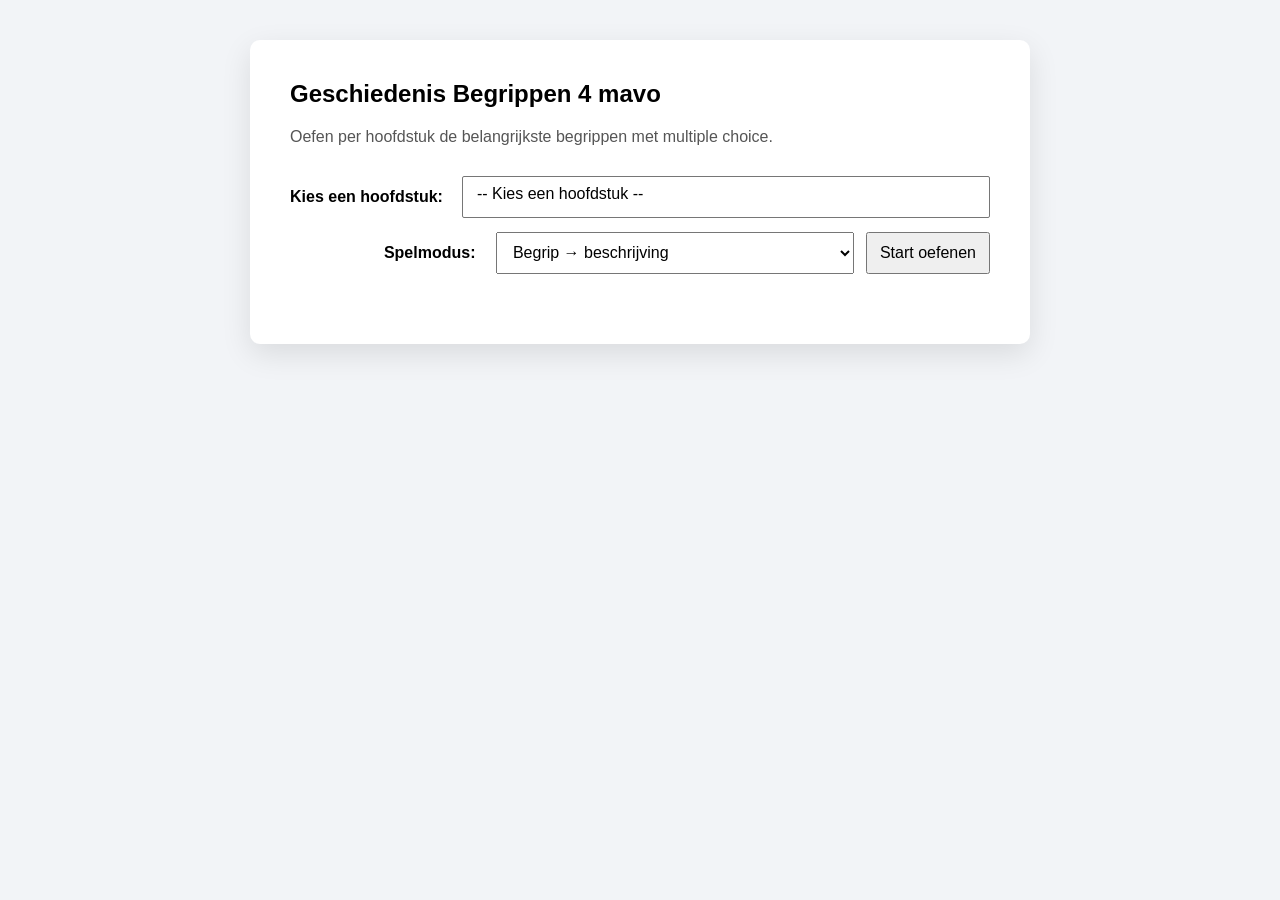
==== index.html @ 210e8024 "Update index.html" ====
<!DOCTYPE html>
<html lang="nl">
<head>
  <meta charset="UTF-8" />
  <meta name="viewport" content="width=device-width, initial-scale=1.0" />
  <title>Geschiedenis Begrippen</title>
  <link rel="stylesheet" href="style.css" />
</head>
<body>
  <main class="page">
    <section class="card">
      <h1>Geschiedenis Begrippen 4 mavo</h1>
      <p class="intro">
        Oefen per hoofdstuk de belangrijkste begrippen met multiple choice.
      </p>
      
<div class="controls">
  <div class="form-row">
    <label for="chapterSelect">Kies een hoofdstuk:</label>
   <select id="chapterSelect" multiple size="5"></select>
  </div>

  <div class="form-row form-row-bottom">
    <div class="mode-wrap">
      <label for="modeSelect">Spelmodus:</label>
      <select id="modeSelect">
        <option value="term-to-answer">Begrip → beschrijving</option>
        <option value="answer-to-term">Beschrijving → begrip</option>
      </select>
    </div>

    <button id="startButton">Start oefenen</button>
  </div>
</div>

<div id="quizArea" class="quiz-area hidden">

<div class="scoreboard">
 <div class="quiz-topbar">
  <div class="quiz-session-info">
    <div id="quizSessionTitle" class="quiz-session-title"></div>
    <div id="quizSessionMode" class="quiz-session-mode"></div>
  </div>

  <button id="stopButton" type="button">Stoppen</button>
</div>

  <div class="scoreline">
    Score: <span id="scoreCorrect">0</span> /
    <span id="scoreTotal">0</span>
  </div>

  <div class="questionline">
    Vraag <span id="questionNumber">0</span> /
    <span id="questionTotal">0</span>
  </div>

  <div class="progressbar">
    <div id="progressFill"></div>
  </div>

  <div class="stars">
    <span id="scoreStars">☆☆☆☆☆</span>
  </div>
</div>
        

        <div class="question-box">
          <div class="question-label">Begrip</div>
          <h2 id="termDisplay">Begrip komt hier</h2>
        </div>

        <div id="answers" class="answers"></div>

        <div id="feedback" class="feedback"></div>

        <div class="quiz-actions">
          <button id="nextButton" class="hidden">Volgende vraag</button>
        </div>

<div id="endScreen" class="end-screen hidden">
  <h3>Hoofdstuk afgerond</h3>
  <p>Eindscore: <span id="finalScoreText">0 / 0</span></p>
  <p id="wrongCountText"></p>
  <div id="finalStars" class="score-stars">☆☆☆☆☆</div>
  <button id="restartButton">Opnieuw oefenen</button>
  <button id="retryWrongButton" class="hidden">Oefen fouten opnieuw</button>
</div>

      </div>
    </section>
  </main>

  <script src="data.js"></script>
  <script src="app.js"></script>
</body>
</html>
---- style.css ----
body {
  font-family: Arial, Helvetica, sans-serif;
  background: #f2f4f7;
  margin: 0;
  padding: 40px;
}

.page {
  display: flex;
  justify-content: center;
}

.card {
  background: white;
  padding: 40px;
  border-radius: 10px;
  width: 700px;
  box-shadow: 0 10px 30px rgba(0, 0, 0, 0.1);
}

h1 {
  margin-top: 0;
}

.intro {
  color: #555;
  margin-bottom: 30px;
}

/* ===== CONTROLS ===== */

.controls {
  display: flex;
  flex-direction: column;
  gap: 14px;
  margin-bottom: 30px;
}

.form-row {
  display: flex;
  align-items: center;
  gap: 12px;
}

.form-row label {
  width: 160px;
  font-weight: 600;
  flex-shrink: 0;
}

.form-row select {
  flex: 1;
}

.form-row-bottom {
  justify-content: flex-end;
}

.mode-wrap {
  display: flex;
  align-items: center;
  gap: 12px;
  flex: 1;
  max-width: 470px;
}

.mode-wrap label {
  width: 100px;
  font-weight: 600;
  flex-shrink: 0;
}

select,
button {
  font-size: 16px;
  padding: 8px 12px;
}

#chapterSelect,
#modeSelect {
  height: 42px;
}

#startButton {
  height: 42px;
  white-space: nowrap;
}

/* ===== QUIZ ===== */

.question-box {
  background: #f7f7f7;
  padding: 20px;
  border-radius: 8px;
  margin-bottom: 20px;
}

.question-label {
  font-size: 12px;
  color: #888;
  text-transform: uppercase;
  margin-bottom: 5px;
}

.answers {
  display: flex;
  flex-direction: column;
  gap: 10px;
  margin-bottom: 20px;
}

.answer {
  background: #eef2ff;
  border: none;
  padding: 12px;
  text-align: left;
  border-radius: 6px;
  cursor: pointer;
  font-size: 16px;
}

.answer:hover {
  background: #dde5ff;
}

.correct {
  background: #2ecc71;
  color: white;
  border: 3px solid #27ae60;
  transform: scale(1.02);
  font-weight: 600;
}

.wrong {
  background: #e74c3c;
  color: white;
  border: 3px solid #c0392b;
}

.hidden {
  display: none;
}

.scoreboard {
  margin-bottom: 20px;
}

.progressbar {
  width: 100%;
  height: 14px;
  background: #ddd;
  border-radius: 10px;
  overflow: hidden;
  margin: 6px 0 10px 0;
}

#progressFill {
  height: 100%;
  width: 0%;
  background: #4caf50;
  transition: width 0.3s;
}

.stars {
  font-size: 24px;
  letter-spacing: 3px;
}

/* ===== FEEDBACK POPUP ===== */

.feedback {
  font-weight: bold;
  margin-bottom: 15px;

  position: fixed;
  top: 50%;
  left: 50%;
  transform: translate(-50%, -50%) scale(0.98);
  z-index: 1000;

  width: min(760px, calc(100vw - 48px));
  padding: 28px;
  border-radius: 16px;

  background: #ffffff;
  color: #111827;
  text-align: center;

  border: 1px solid #d9dde3;
  box-shadow: 0 16px 40px rgba(0, 0, 0, 0.10);

  opacity: 0;
  visibility: hidden;
  pointer-events: none;

  transition: transform 0.16s ease, opacity 0.16s ease;
}

.feedback.show {
  opacity: 1;
  visibility: visible;
  pointer-events: auto;
  transform: translate(-50%, -50%) scale(1);
}

.feedback.good {
  background: #ffffff;
  border-top: 4px solid #22c55e;
}

.feedback.bad {
  background: #ffffff;
  border-top: 4px solid #ef4444;
}

.feedback-title {
  font-size: 14px;
  font-weight: 700;
  margin-bottom: 12px;
  color: #dc2626;
  text-transform: uppercase;
  letter-spacing: 0.08em;
}

.feedback-term {
  font-size: 28px;
  font-weight: 800;
  line-height: 1.15;
  margin-bottom: 18px;
  color: #111827;
}

.feedback-answer-box {
  background: #f8fafc;
  color: #111827;
  border: 1px solid #d9dde3;
  border-left: 4px solid #22c55e;
  border-radius: 12px;
  padding: 18px 20px;
  margin: 0 0 20px 0;
  font-size: 16px;
  font-weight: 600;
  line-height: 1.45;
  text-align: left;
}

.feedback-continue-button {
  appearance: none;
  border: 1px solid #d1d5db;
  border-radius: 10px;
  padding: 10px 20px;
  font-size: 16px;
  font-weight: 700;
  background: #f3f4f6;
  color: #111827;
  cursor: pointer;
}

.feedback-continue-button:hover {
  background: #e5e7eb;
}

/* ===== BACKDROP ===== */

.modal-backdrop {
  position: fixed;
  inset: 0;
  backdrop-filter: blur(14px);
  background: rgba(0, 0, 0, 0.25);
  z-index: 999;
}

/* ===== OPTIONAL LEGACY BLUR ===== */

body.blur-background main {
  filter: blur(12px) brightness(0.8);
  transform: scale(0.995);
  transition: filter 0.18s ease, transform 0.18s ease;
}

/* ===== MOBILE ===== */

@media (max-width: 900px) {
  body {
    padding: 20px;
  }

  .card {
    width: 100%;
    padding: 24px;
  }

  .form-row,
  .form-row-bottom,
  .mode-wrap {
    flex-direction: column;
    align-items: stretch;
  }

  .form-row label,
  .mode-wrap label {
    width: auto;
  }

  .mode-wrap {
    max-width: none;
  }

  #startButton {
    width: 100%;
  }

  .feedback {
    width: min(92vw, 760px);
    padding: 22px;
  }
}
.quiz-topbar {
  display: flex;
  justify-content: flex-start;
  margin-bottom: 12px;
}

#stopButton {
  height: 42px;
  white-space: nowrap;
}

body.quiz-active .intro,
body.quiz-active .controls {
  display: none;
}


////////////////////
body.quiz-active h1,
body.quiz-active .intro,
body.quiz-active .controls {
  display: none;
}

.quiz-topbar {
  display: flex;
  justify-content: space-between;
  align-items: center;
  gap: 16px;
  margin-bottom: 18px;
}

.quiz-session-info {
  display: flex;
  flex-direction: column;
  gap: 4px;
}

.quiz-session-title {
  font-size: 20px;
  font-weight: 700;
  color: #111827;
}

.quiz-session-mode {
  font-size: 14px;
  color: #6b7280;
}
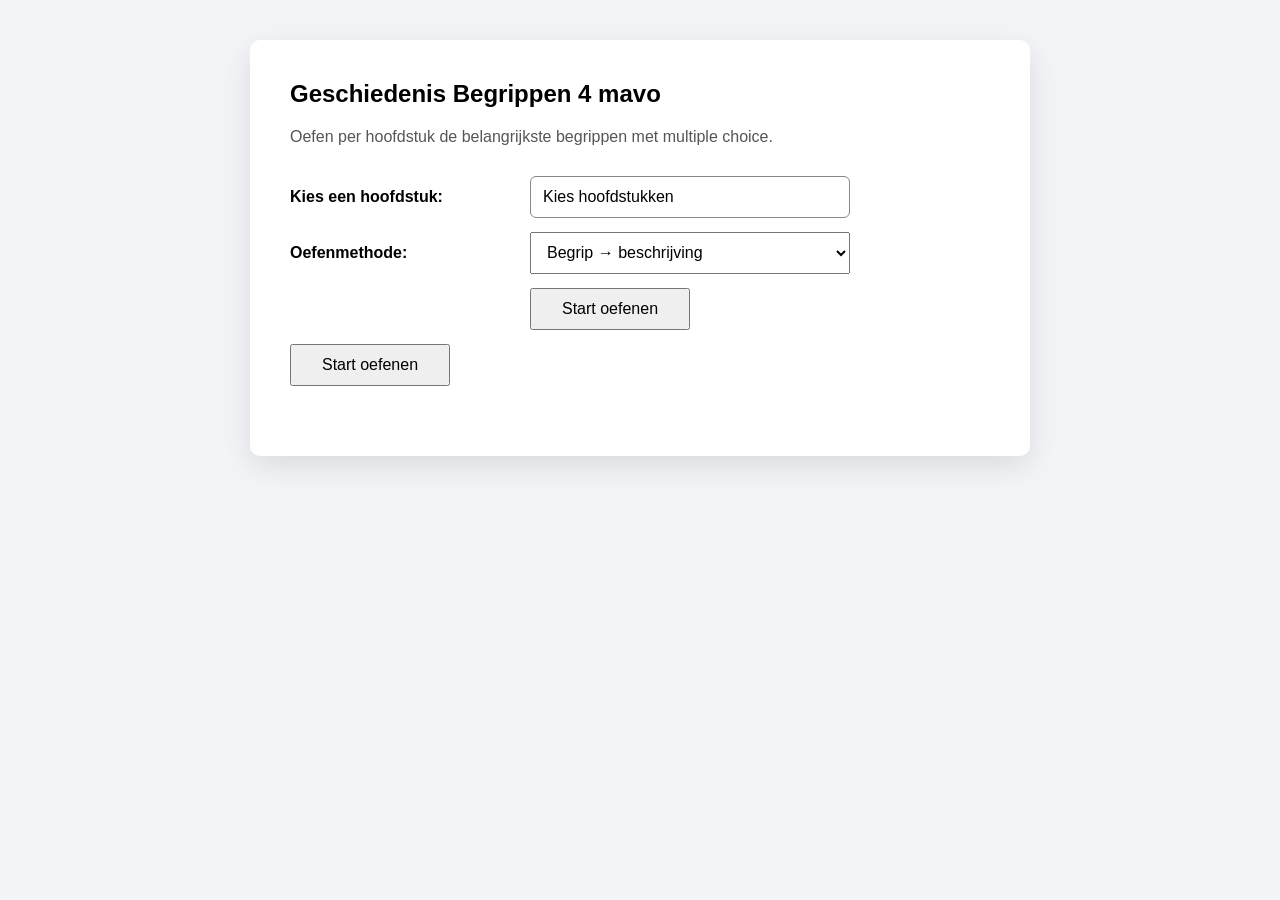
==== commit 037c2bd3: "Update index.html" ====
--- a/index.html
+++ b/index.html
@@ -16,18 +16,33 @@
       
 <div class="controls">
   <div class="form-row">
-    <label for="chapterSelect">Kies een hoofdstuk:</label>
-   <select id="chapterSelect" multiple size="5"></select>
+  <label for="chapterSelect">Kies een hoofdstuk:</label>
+
+  <div class="chapter-dropdown">
+    <button id="chapterDropdownButton" type="button" class="chapter-dropdown-button">
+      Kies hoofdstukken
+    </button>
+
+    <div id="chapterDropdownPanel" class="chapter-dropdown-panel hidden">
+      <div id="chapterCheckboxList" class="chapter-checkbox-list"></div>
+    </div>
+
+    <select id="chapterSelect" multiple size="5" class="hidden"></select>
   </div>
+</div>
 
-  <div class="form-row form-row-bottom">
-    <div class="mode-wrap">
-      <label for="modeSelect">Spelmodus:</label>
-      <select id="modeSelect">
-        <option value="term-to-answer">Begrip → beschrijving</option>
-        <option value="answer-to-term">Beschrijving → begrip</option>
-      </select>
-    </div>
+<div class="form-row form-row-bottom">
+  <label for="modeSelect">Oefenmethode:</label>
+  <select id="modeSelect">
+    <option value="term-to-answer">Begrip → beschrijving</option>
+    <option value="answer-to-term">Beschrijving → begrip</option>
+  </select>
+</div>
+
+<div class="form-row form-row-button">
+  <div></div>
+  <button id="startButton">Start oefenen</button>
+</div>
 
     <button id="startButton">Start oefenen</button>
   </div>
--- a/style.css
+++ b/style.css
@@ -37,37 +37,26 @@
 }
 
 .form-row {
-  display: flex;
+  display: grid;
+  grid-template-columns: 220px 320px;
   align-items: center;
-  gap: 12px;
+  gap: 20px;
 }
 
 .form-row label {
-  width: 160px;
   font-weight: 600;
-  flex-shrink: 0;
-}
-
-.form-row select {
-  flex: 1;
+  text-align: left;
 }
 
 .form-row-bottom {
-  justify-content: flex-end;
+  display: grid;
+  grid-template-columns: 220px 320px 160px;
+  align-items: center;
+  gap: 20px;
 }
 
 .mode-wrap {
-  display: flex;
-  align-items: center;
-  gap: 12px;
-  flex: 1;
-  max-width: 470px;
-}
-
-.mode-wrap label {
-  width: 100px;
-  font-weight: 600;
-  flex-shrink: 0;
+  display: contents;
 }
 
 select,
@@ -76,14 +65,16 @@
   padding: 8px 12px;
 }
 
-#chapterSelect,
 #modeSelect {
+  width: 320px;
   height: 42px;
 }
 
 #startButton {
+  width: 160px;
   height: 42px;
   white-space: nowrap;
+  justify-self: start;
 }
 
 /* ===== QUIZ ===== */
@@ -332,7 +323,7 @@
 }
 
 
-////////////////////
+
 body.quiz-active h1,
 body.quiz-active .intro,
 body.quiz-active .controls {
@@ -364,4 +355,64 @@
   color: #6b7280;
 }
 
-
+.chapter-dropdown {
+  position: relative;
+  width: 320px;
+}
+
+.chapter-dropdown-button {
+  width: 100%;
+  height: 42px;
+  text-align: left;
+  padding: 8px 12px;
+  font-size: 16px;
+  border: 1px solid #888;
+  border-radius: 6px;
+  background: #fff;
+  cursor: pointer;
+}
+
+.chapter-dropdown-panel {
+  position: absolute;
+  top: calc(100% + 6px);
+  left: 0;
+  width: 100%;
+  max-height: 220px;
+  overflow-y: auto;
+  background: #fff;
+  border: 1px solid #cfd6e0;
+  border-radius: 8px;
+  box-shadow: 0 8px 24px rgba(0, 0, 0, 0.12);
+  padding: 8px;
+  z-index: 200;
+}
+
+.chapter-checkbox-list {
+  display: flex;
+  flex-direction: column;
+  gap: 6px;
+}
+
+.chapter-checkbox-item {
+  display: flex;
+  align-items: center;
+  gap: 10px;
+  padding: 8px 10px;
+  border-radius: 6px;
+  cursor: pointer;
+}
+
+.chapter-checkbox-item:hover {
+  background: #f3f4f6;
+}
+.chapter-dropdown {
+  width:320px;
+}
+
+#modeSelect{
+  width:320px;
+}
+
+.chapter-checkbox-item input {
+  margin: 0;
+}
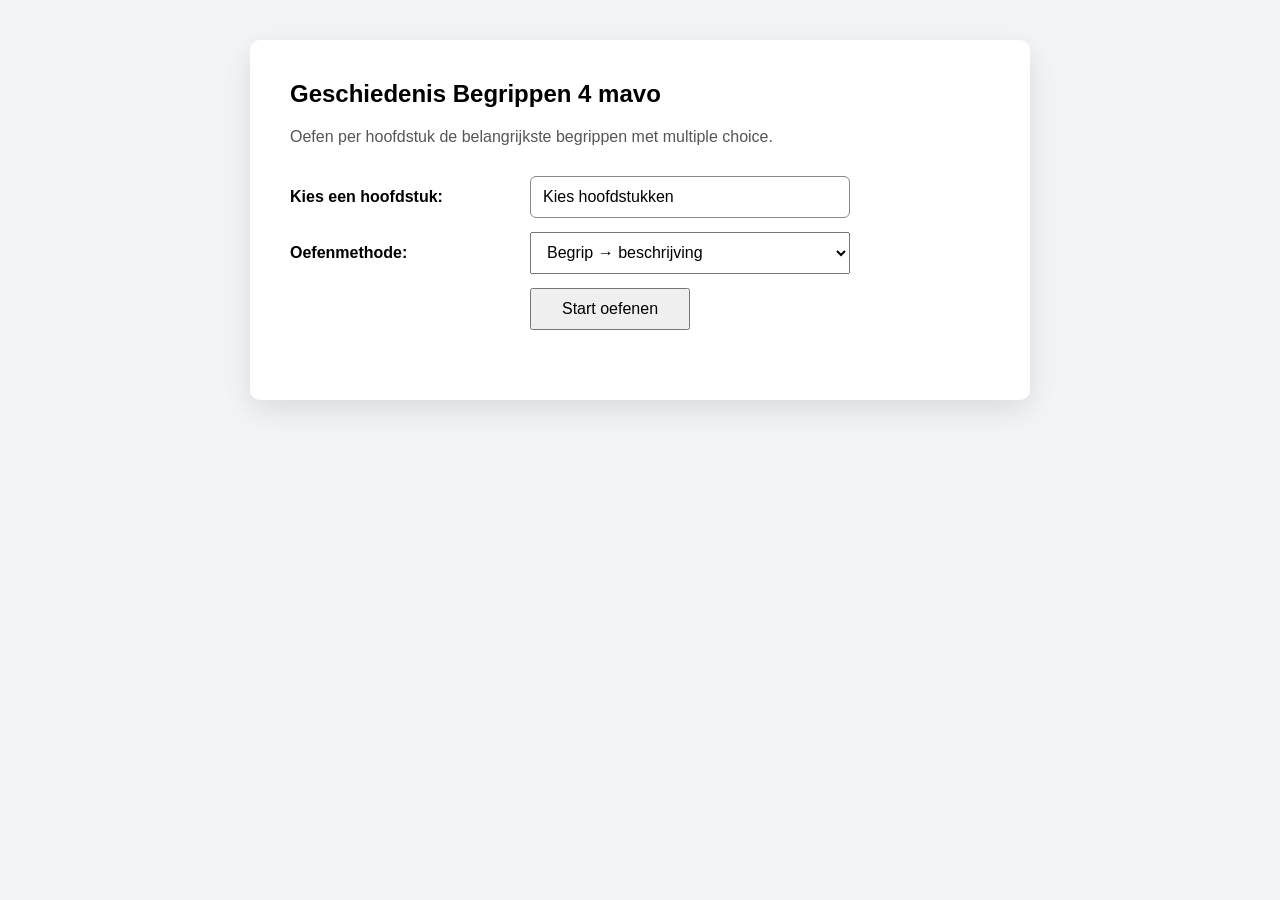
==== commit 3e364a8b: "Update index.html" ====
--- a/index.html
+++ b/index.html
@@ -44,9 +44,9 @@
   <button id="startButton">Start oefenen</button>
 </div>
 
-    <button id="startButton">Start oefenen</button>
-  </div>
-</div>
+ 
+
+<div id="quizArea" class="quiz-area hidden">
 
 <div id="quizArea" class="quiz-area hidden">
 
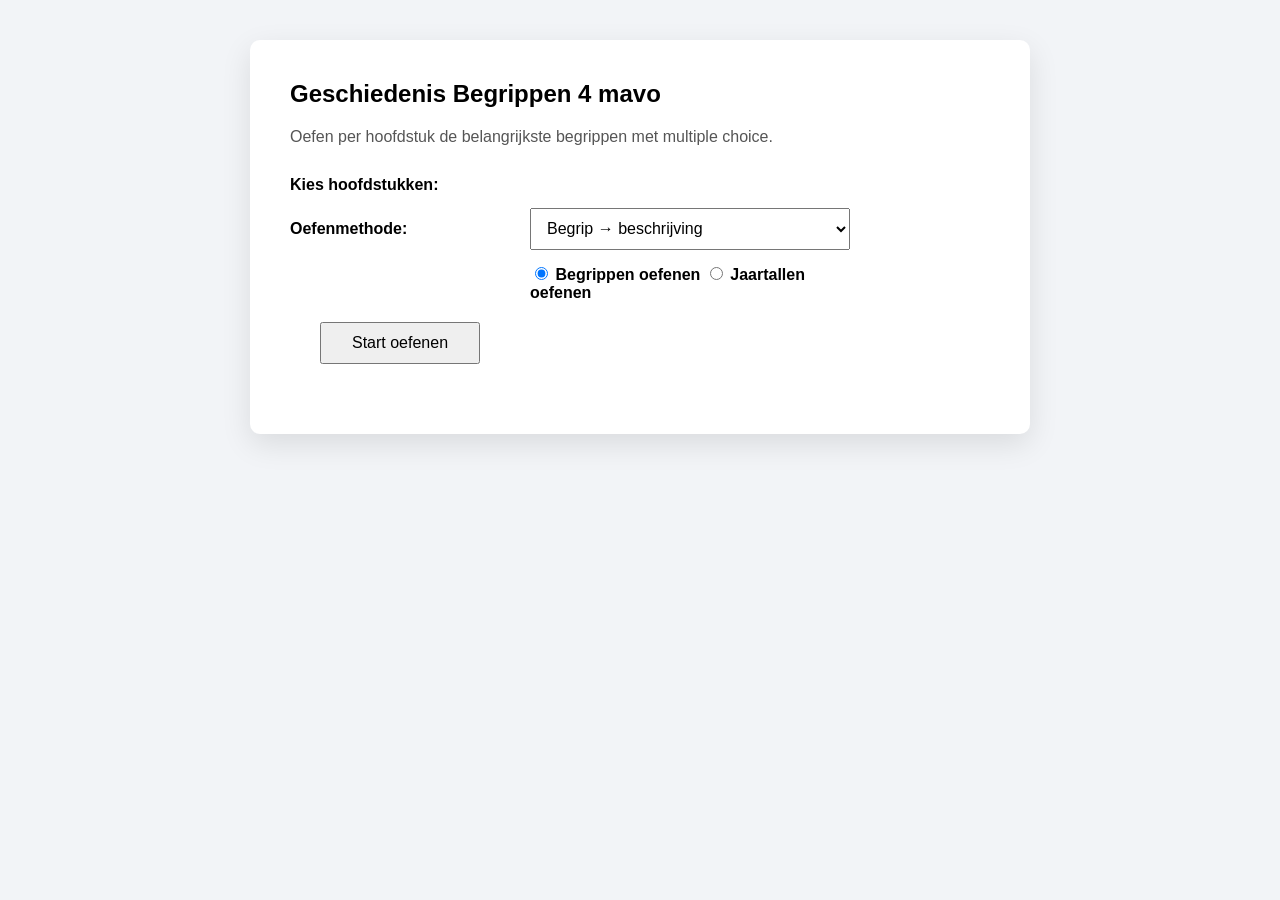
==== commit a1f47985: "Update index.html" ====
--- a/index.html
+++ b/index.html
@@ -15,18 +15,11 @@
       </p>
       
 <div class="controls">
-  <div class="form-row">
-  <label for="chapterSelect">Kies een hoofdstuk:</label>
+<div class="form-row chapter-row">
+  <label for="chapterSelect">Kies hoofdstukken:</label>
 
-  <div class="chapter-dropdown">
-    <button id="chapterDropdownButton" type="button" class="chapter-dropdown-button">
-      Kies hoofdstukken
-    </button>
-
-    <div id="chapterDropdownPanel" class="chapter-dropdown-panel hidden">
-      <div id="chapterCheckboxList" class="chapter-checkbox-list"></div>
-    </div>
-
+  <div class="chapter-tiles-wrap">
+    <div id="chapterTileGrid" class="chapter-tile-grid"></div>
     <select id="chapterSelect" multiple size="5" class="hidden"></select>
   </div>
 </div>
@@ -41,12 +34,21 @@
 
 <div class="form-row form-row-button">
   <div></div>
-  <button id="startButton">Start oefenen</button>
+<div id="practiceType">
+  <label>
+    <input type="radio" name="practice" value="terms" checked>
+    Begrippen oefenen
+  </label>
+
+  <label>
+    <input type="radio" name="practice" value="years">
+    Jaartallen oefenen
+  </label>
 </div>
 
- 
-
-<div id="quizArea" class="quiz-area hidden">
+<button id="startButton">Start oefenen</button>
+</div>
+</div>
 
 <div id="quizArea" class="quiz-area hidden">
 
--- a/style.css
+++ b/style.css
@@ -50,11 +50,20 @@
 
 .form-row-bottom {
   display: grid;
-  grid-template-columns: 220px 320px 160px;
+  grid-template-columns: 220px 320px;
   align-items: center;
   gap: 20px;
 }
-
+.form-row-button {
+  display: grid;
+  grid-template-columns: 220px 320px;
+  align-items: center;
+  gap: 20px;
+}
+
+.form-row-button #startButton {
+  justify-self: center;
+}
 .mode-wrap {
   display: contents;
 }
@@ -355,51 +364,40 @@
   color: #6b7280;
 }
 
-.chapter-dropdown {
-  position: relative;
+.chapter-row {
+  align-items: start;
+}
+
+.chapter-tiles-wrap {
   width: 320px;
 }
 
-.chapter-dropdown-button {
-  width: 100%;
-  height: 42px;
+.chapter-tile-grid {
+  display: grid;
+  grid-template-columns: 1fr 1fr;
+  gap: 10px;
+}
+
+.chapter-tile {
+  min-height: 64px;
+  padding: 12px 14px;
+  border: 1px solid #cfd6e0;
+  border-radius: 10px;
+  background: #ffffff;
   text-align: left;
-  padding: 8px 12px;
-  font-size: 16px;
-  border: 1px solid #888;
-  border-radius: 6px;
-  background: #fff;
+  font-size: 14px;
+  line-height: 1.25;
   cursor: pointer;
 }
 
-.chapter-dropdown-panel {
-  position: absolute;
-  top: calc(100% + 6px);
-  left: 0;
-  width: 100%;
-  max-height: 220px;
-  overflow-y: auto;
-  background: #fff;
-  border: 1px solid #cfd6e0;
-  border-radius: 8px;
-  box-shadow: 0 8px 24px rgba(0, 0, 0, 0.12);
-  padding: 8px;
-  z-index: 200;
-}
-
-.chapter-checkbox-list {
-  display: flex;
-  flex-direction: column;
-  gap: 6px;
-}
-
-.chapter-checkbox-item {
-  display: flex;
-  align-items: center;
-  gap: 10px;
-  padding: 8px 10px;
-  border-radius: 6px;
-  cursor: pointer;
+.chapter-tile:hover {
+  background: #f8fafc;
+}
+
+.chapter-tile.selected {
+  border-color: #4f46e5;
+  background: #eef2ff;
+  box-shadow: inset 0 0 0 1px #4f46e5;
 }
 
 .chapter-checkbox-item:hover {
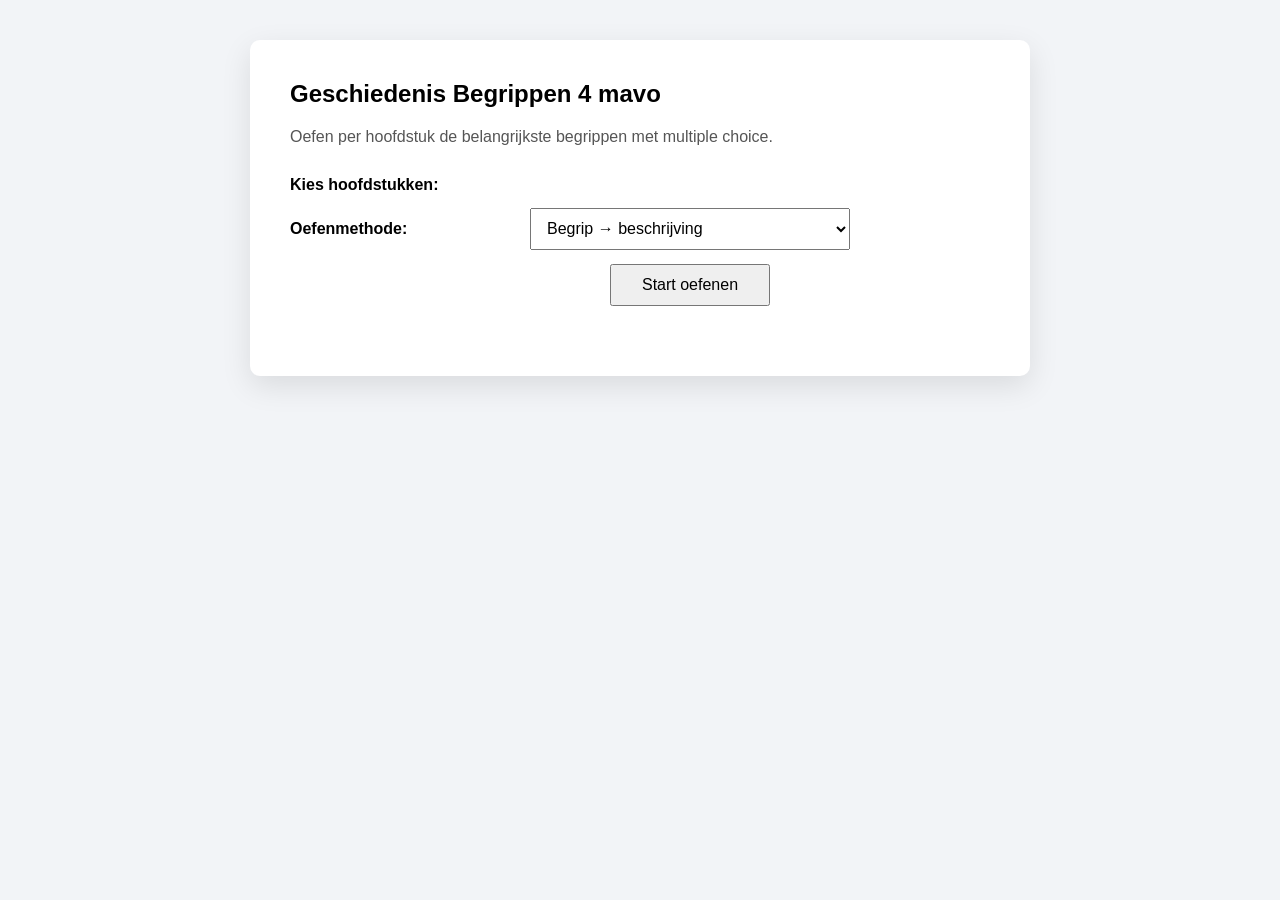
==== commit a4fc1ff1: "Update index.html" ====
--- a/index.html
+++ b/index.html
@@ -1,3 +1,4 @@
+
 <!DOCTYPE html>
 <html lang="nl">
 <head>
@@ -6,109 +7,189 @@
   <title>Geschiedenis Begrippen</title>
   <link rel="stylesheet" href="style.css" />
 </head>
+
 <body>
-  <main class="page">
-    <section class="card">
-      <h1>Geschiedenis Begrippen 4 mavo</h1>
-      <p class="intro">
-        Oefen per hoofdstuk de belangrijkste begrippen met multiple choice.
-      </p>
-      
+<main class="page">
+
+<section class="card">
+
+<h1>Geschiedenis Begrippen 4 mavo</h1>
+
+<p class="intro">
+Oefen per hoofdstuk de belangrijkste begrippen met multiple choice.
+</p>
+
+
 <div class="controls">
+
+<!-- hoofdstukken -->
 <div class="form-row chapter-row">
-  <label for="chapterSelect">Kies hoofdstukken:</label>
 
-  <div class="chapter-tiles-wrap">
-    <div id="chapterTileGrid" class="chapter-tile-grid"></div>
-    <select id="chapterSelect" multiple size="5" class="hidden"></select>
-  </div>
+<label for="chapterSelect">Kies hoofdstukken:</label>
+
+<div class="chapter-tiles-wrap">
+
+<div id="chapterTileGrid" class="chapter-tile-grid"></div>
+
+<select id="chapterSelect" multiple size="5" class="hidden"></select>
+
 </div>
 
-<div class="form-row form-row-bottom">
-  <label for="modeSelect">Oefenmethode:</label>
-  <select id="modeSelect">
-    <option value="term-to-answer">Begrip → beschrijving</option>
-    <option value="answer-to-term">Beschrijving → begrip</option>
-  </select>
 </div>
 
-<div class="form-row form-row-button">
-  <div></div>
-<div id="practiceType">
-  <label>
-    <input type="radio" name="practice" value="terms" checked>
-    Begrippen oefenen
-  </label>
 
-  <label>
-    <input type="radio" name="practice" value="years">
-    Jaartallen oefenen
-  </label>
+<!-- oefenmethode -->
+<div class="form-row form-row-bottom">
+
+<label for="modeSelect">Oefenmethode:</label>
+
+<select id="modeSelect">
+
+<option value="term-to-answer">
+Begrip → beschrijving
+</option>
+
+<option value="answer-to-term">
+Beschrijving → begrip
+</option>
+
+<option value="years">
+Jaartallen → gebeurtenis
+</option>
+
+</select>
+
 </div>
 
-<button id="startButton">Start oefenen</button>
+
+<!-- start -->
+<div class="form-row form-row-button">
+
+<div></div>
+
+<button id="startButton">
+Start oefenen
+</button>
+
 </div>
+
 </div>
+
+
 
 <div id="quizArea" class="quiz-area hidden">
 
+
 <div class="scoreboard">
- <div class="quiz-topbar">
-  <div class="quiz-session-info">
-    <div id="quizSessionTitle" class="quiz-session-title"></div>
-    <div id="quizSessionMode" class="quiz-session-mode"></div>
-  </div>
 
-  <button id="stopButton" type="button">Stoppen</button>
+<div class="quiz-topbar">
+
+<div class="quiz-session-info">
+
+<div id="quizSessionTitle" class="quiz-session-title"></div>
+
+<div id="quizSessionMode" class="quiz-session-mode"></div>
+
 </div>
 
-  <div class="scoreline">
-    Score: <span id="scoreCorrect">0</span> /
-    <span id="scoreTotal">0</span>
-  </div>
+<button id="stopButton" type="button">
+Stoppen
+</button>
 
-  <div class="questionline">
-    Vraag <span id="questionNumber">0</span> /
-    <span id="questionTotal">0</span>
-  </div>
+</div>
 
-  <div class="progressbar">
-    <div id="progressFill"></div>
-  </div>
 
-  <div class="stars">
-    <span id="scoreStars">☆☆☆☆☆</span>
-  </div>
+<div class="scoreline">
+Score:
+<span id="scoreCorrect">0</span> /
+<span id="scoreTotal">0</span>
 </div>
-        
 
-        <div class="question-box">
-          <div class="question-label">Begrip</div>
-          <h2 id="termDisplay">Begrip komt hier</h2>
-        </div>
 
-        <div id="answers" class="answers"></div>
+<div class="questionline">
+Vraag
+<span id="questionNumber">0</span> /
+<span id="questionTotal">0</span>
+</div>
 
-        <div id="feedback" class="feedback"></div>
 
-        <div class="quiz-actions">
-          <button id="nextButton" class="hidden">Volgende vraag</button>
-        </div>
+<div class="progressbar">
+<div id="progressFill"></div>
+</div>
+
+
+<div class="stars">
+<span id="scoreStars">☆☆☆☆☆</span>
+</div>
+
+</div>
+
+
+
+<div class="question-box">
+
+<div class="question-label">
+Begrip
+</div>
+
+<h2 id="termDisplay">
+Begrip komt hier
+</h2>
+
+</div>
+
+
+<div id="answers" class="answers"></div>
+
+
+<div id="feedback" class="feedback"></div>
+
+
+<div class="quiz-actions">
+
+<button id="nextButton" class="hidden">
+Volgende vraag
+</button>
+
+</div>
+
+
 
 <div id="endScreen" class="end-screen hidden">
-  <h3>Hoofdstuk afgerond</h3>
-  <p>Eindscore: <span id="finalScoreText">0 / 0</span></p>
-  <p id="wrongCountText"></p>
-  <div id="finalStars" class="score-stars">☆☆☆☆☆</div>
-  <button id="restartButton">Opnieuw oefenen</button>
-  <button id="retryWrongButton" class="hidden">Oefen fouten opnieuw</button>
+
+<h3>Hoofdstuk afgerond</h3>
+
+<p>
+Eindscore:
+<span id="finalScoreText">0 / 0</span>
+</p>
+
+<p id="wrongCountText"></p>
+
+<div id="finalStars" class="score-stars">
+☆☆☆☆☆
 </div>
 
-      </div>
-    </section>
-  </main>
+<button id="restartButton">
+Opnieuw oefenen
+</button>
 
-  <script src="data.js"></script>
-  <script src="app.js"></script>
+<button id="retryWrongButton" class="hidden">
+Oefen fouten opnieuw
+</button>
+
+</div>
+
+
+</div>
+
+</section>
+
+</main>
+
+
+<script src="data.js"></script>
+<script src="app.js"></script>
+
 </body>
 </html>
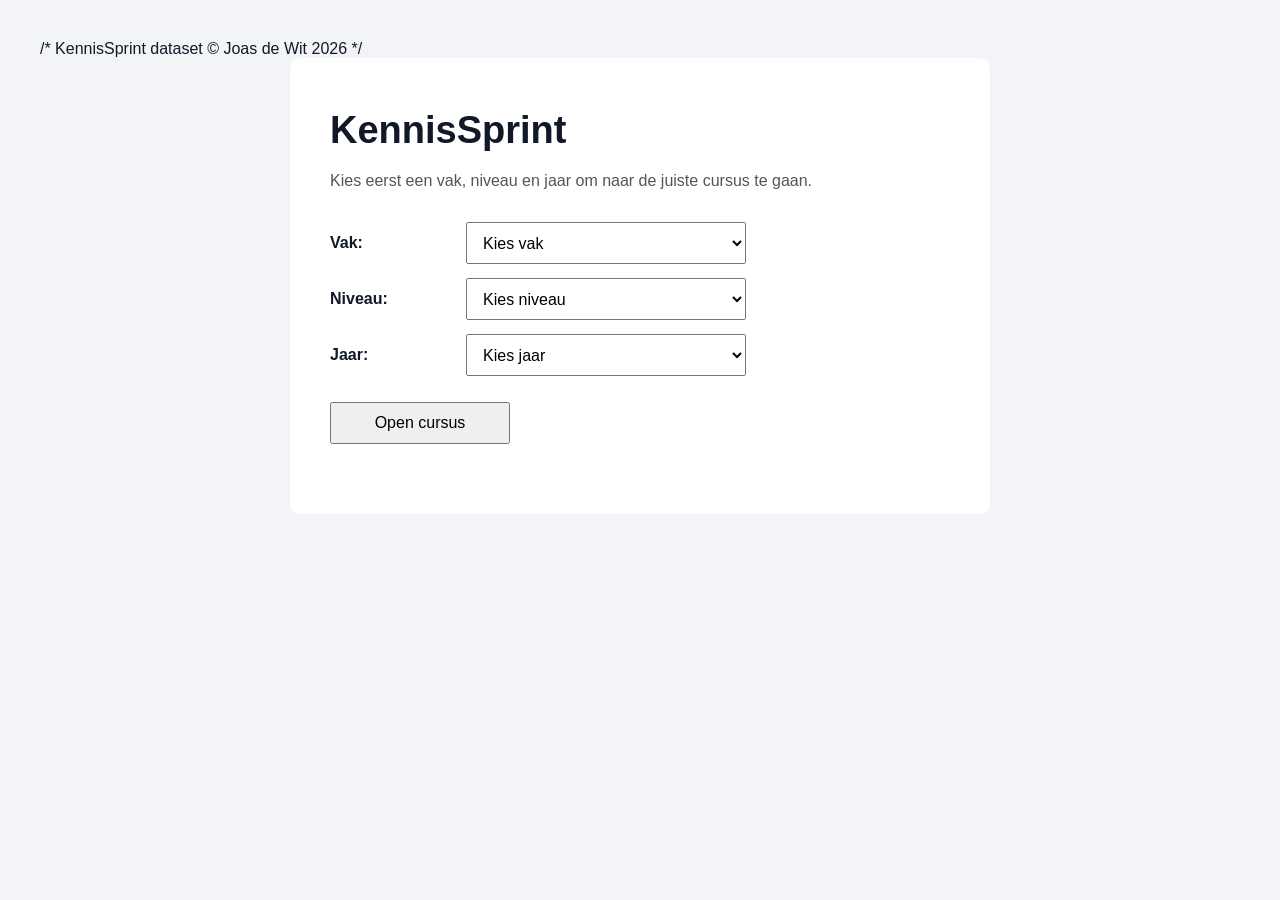
==== commit 08f0fd41: "Add files via upload" ====
--- a/index.html
+++ b/index.html
@@ -1,195 +1,185 @@
-
+/*
+KennisSprint dataset
+© Joas de Wit
+2026
+*/
 <!DOCTYPE html>
 <html lang="nl">
 <head>
   <meta charset="UTF-8" />
   <meta name="viewport" content="width=device-width, initial-scale=1.0" />
-  <title>Geschiedenis Begrippen</title>
+  <title>KennisSprint</title>
   <link rel="stylesheet" href="style.css" />
 </head>
+<body>
+  <main class="page">
+    <section class="card">
+      <h1 id="pageHeading">KennisSprint</h1>
+      <p id="pageIntro" class="intro">
+        Kies eerst een vak, niveau en jaar om naar de juiste cursus te gaan.
+      </p>
 
-<body>
-<main class="page">
+      <div class="course-picker">
+        <div class="picker-row">
+          <label for="subjectSelect"><strong>Vak:</strong></label>
+          <select id="subjectSelect">
+            <option value="">Kies vak</option>
+          </select>
+        </div>
 
-<section class="card">
+        <div class="picker-row">
+          <label for="levelSelect"><strong>Niveau:</strong></label>
+          <select id="levelSelect">
+            <option value="">Kies niveau</option>
+          </select>
+        </div>
 
-<h1>Geschiedenis Begrippen 4 mavo</h1>
+        <div class="picker-row">
+          <label for="gradeSelect"><strong>Jaar:</strong></label>
+          <select id="gradeSelect">
+            <option value="">Kies jaar</option>
+          </select>
+        </div>
+      </div>
 
-<p class="intro">
-Oefen per hoofdstuk de belangrijkste begrippen met multiple choice.
-</p>
+      <div class="landing-actions">
+        <button id="openCourseButton" type="button">Open cursus</button>
+      </div>
 
+      <p id="selectionMessage" class="intro"></p>
+    </section>
+  </main>
 
-<div class="controls">
+<script type="module">
+import { courseCatalog } from "./data.js";
+    const subjectSelect = document.getElementById("subjectSelect");
+    const levelSelect = document.getElementById("levelSelect");
+    const gradeSelect = document.getElementById("gradeSelect");
+    const openCourseButton = document.getElementById("openCourseButton");
+    const selectionMessage = document.getElementById("selectionMessage");
 
-<!-- hoofdstukken -->
-<div class="form-row chapter-row">
+    function getUniqueValues(key, courses) {
+      return [...new Set(courses.map(course => course[key]))];
+    }
 
-<label for="chapterSelect">Kies hoofdstukken:</label>
+    function populateSelect(selectElement, values, placeholder, selectedValue = "") {
+      selectElement.innerHTML = "";
 
-<div class="chapter-tiles-wrap">
+      const placeholderOption = document.createElement("option");
+      placeholderOption.value = "";
+      placeholderOption.textContent = placeholder;
+      selectElement.appendChild(placeholderOption);
 
-<div id="chapterTileGrid" class="chapter-tile-grid"></div>
+      values.forEach((value) => {
+        const option = document.createElement("option");
+        option.value = value;
+        option.textContent = value;
 
-<select id="chapterSelect" multiple size="5" class="hidden"></select>
+        if (value === selectedValue) {
+          option.selected = true;
+        }
 
-</div>
+        selectElement.appendChild(option);
+      });
+    }
 
-</div>
+    function getCoursesBySubject(subject) {
+      return courseCatalog.filter(course => course.subject === subject);
+    }
 
+    function getCoursesBySubjectAndLevel(subject, level) {
+      return courseCatalog.filter(
+        course => course.subject === subject && course.level === level
+      );
+    }
 
-<!-- oefenmethode -->
-<div class="form-row form-row-bottom">
+    function findCourse(subject, level, grade) {
+      return courseCatalog.find(
+        course =>
+          course.subject === subject &&
+          course.level === level &&
+          course.grade === grade
+      );
+    }
 
-<label for="modeSelect">Oefenmethode:</label>
+    function refreshLevelSelect() {
+      const selectedSubject = subjectSelect.value;
 
-<select id="modeSelect">
+      if (!selectedSubject) {
+        populateSelect(levelSelect, [], "Kies niveau");
+        populateSelect(gradeSelect, [], "Kies jaar");
+        return;
+      }
 
-<option value="term-to-answer">
-Begrip → beschrijving
-</option>
+      const coursesForSubject = getCoursesBySubject(selectedSubject);
+      const availableLevels = getUniqueValues("level", coursesForSubject);
 
-<option value="answer-to-term">
-Beschrijving → begrip
-</option>
+      populateSelect(levelSelect, availableLevels, "Kies niveau");
+      populateSelect(gradeSelect, [], "Kies jaar");
+    }
 
-<option value="years">
-Jaartallen → gebeurtenis
-</option>
+    function refreshGradeSelect() {
+      const selectedSubject = subjectSelect.value;
+      const selectedLevel = levelSelect.value;
 
-</select>
+      if (!selectedSubject || !selectedLevel) {
+        populateSelect(gradeSelect, [], "Kies jaar");
+        return;
+      }
 
-</div>
+      const coursesForSubjectAndLevel = getCoursesBySubjectAndLevel(
+        selectedSubject,
+        selectedLevel
+      );
 
+      const availableGrades = getUniqueValues("grade", coursesForSubjectAndLevel);
 
-<!-- start -->
-<div class="form-row form-row-button">
+      populateSelect(gradeSelect, availableGrades, "Kies jaar");
+    }
 
-<div></div>
+    function initSelectors() {
+      const subjects = getUniqueValues("subject", courseCatalog);
+      populateSelect(subjectSelect, subjects, "Kies vak");
+      populateSelect(levelSelect, [], "Kies niveau");
+      populateSelect(gradeSelect, [], "Kies jaar");
+    }
 
-<button id="startButton">
-Start oefenen
-</button>
+    subjectSelect.addEventListener("change", () => {
+      refreshLevelSelect();
+      selectionMessage.textContent = "";
+    });
 
-</div>
+    levelSelect.addEventListener("change", () => {
+      refreshGradeSelect();
+      selectionMessage.textContent = "";
+    });
 
-</div>
+    gradeSelect.addEventListener("change", () => {
+      selectionMessage.textContent = "";
+    });
 
+    openCourseButton.addEventListener("click", () => {
+      const subject = subjectSelect.value;
+      const level = levelSelect.value;
+      const grade = gradeSelect.value;
 
+      if (!subject || !level || !grade) {
+        selectionMessage.textContent = "Kies eerst vak, niveau en jaar.";
+        return;
+      }
 
-<div id="quizArea" class="quiz-area hidden">
+      const course = findCourse(subject, level, grade);
 
+      if (!course) {
+        selectionMessage.textContent = "Voor deze combinatie bestaat nog geen cursus.";
+        return;
+      }
 
-<div class="scoreboard">
+      window.location.href =
+        "course.html?course=" + encodeURIComponent(course.id);
+    });
 
-<div class="quiz-topbar">
-
-<div class="quiz-session-info">
-
-<div id="quizSessionTitle" class="quiz-session-title"></div>
-
-<div id="quizSessionMode" class="quiz-session-mode"></div>
-
-</div>
-
-<button id="stopButton" type="button">
-Stoppen
-</button>
-
-</div>
-
-
-<div class="scoreline">
-Score:
-<span id="scoreCorrect">0</span> /
-<span id="scoreTotal">0</span>
-</div>
-
-
-<div class="questionline">
-Vraag
-<span id="questionNumber">0</span> /
-<span id="questionTotal">0</span>
-</div>
-
-
-<div class="progressbar">
-<div id="progressFill"></div>
-</div>
-
-
-<div class="stars">
-<span id="scoreStars">☆☆☆☆☆</span>
-</div>
-
-</div>
-
-
-
-<div class="question-box">
-
-<div class="question-label">
-Begrip
-</div>
-
-<h2 id="termDisplay">
-Begrip komt hier
-</h2>
-
-</div>
-
-
-<div id="answers" class="answers"></div>
-
-
-<div id="feedback" class="feedback"></div>
-
-
-<div class="quiz-actions">
-
-<button id="nextButton" class="hidden">
-Volgende vraag
-</button>
-
-</div>
-
-
-
-<div id="endScreen" class="end-screen hidden">
-
-<h3>Hoofdstuk afgerond</h3>
-
-<p>
-Eindscore:
-<span id="finalScoreText">0 / 0</span>
-</p>
-
-<p id="wrongCountText"></p>
-
-<div id="finalStars" class="score-stars">
-☆☆☆☆☆
-</div>
-
-<button id="restartButton">
-Opnieuw oefenen
-</button>
-
-<button id="retryWrongButton" class="hidden">
-Oefen fouten opnieuw
-</button>
-
-</div>
-
-
-</div>
-
-</section>
-
-</main>
-
-
-<script src="data.js"></script>
-<script src="app.js"></script>
-
+    initSelectors();
+  </script>
 </body>
 </html>
--- a/style.css
+++ b/style.css
@@ -1,8 +1,14 @@
+/*
+KennisSprint dataset
+© Joas de Wit
+2026
+*/
 body {
   font-family: Arial, Helvetica, sans-serif;
   background: #f2f4f7;
   margin: 0;
   padding: 40px;
+  color: #111827;
 }
 
 .page {
@@ -11,49 +17,58 @@
 }
 
 .card {
-  background: white;
+  background: #ffffff;
+  width: 100%;
+  max-width: 700px;
   padding: 40px;
   border-radius: 10px;
-  width: 700px;
-  box-shadow: 0 10px 30px rgba(0, 0, 0, 0.1);
+  box-sizing: border-box;
 }
 
 h1 {
-  margin-top: 0;
+  margin: 12px 0 18px 0;
+  font-size: 38px;
+  line-height: 1.08;
+}
+
+h2 {
+  margin: 0;
+  font-size: 22px;
+  line-height: 1.2;
 }
 
 .intro {
   color: #555;
-  margin-bottom: 30px;
-}
-
-/* ===== CONTROLS ===== */
+  font-size: 16px;
+  line-height: 1.45;
+  margin: 0 0 30px 0;
+}
+
+.back-link {
+  display: inline-block;
+  margin-bottom: 8px;
+  font-size: 16px;
+  color: #2563eb;
+  text-decoration: underline;
+}
+
+/* ===== SELECTIESCHERM / COURSE FLOW ===== */
 
 .controls {
   display: flex;
   flex-direction: column;
-  gap: 14px;
+  gap: 18px;
   margin-bottom: 30px;
 }
 
 .form-row {
   display: grid;
   grid-template-columns: 220px 320px;
-  align-items: center;
+  align-items: start;
   gap: 20px;
 }
 
-.form-row label {
-  font-weight: 600;
-  text-align: left;
-}
-
-.form-row-bottom {
-  display: grid;
-  grid-template-columns: 220px 320px;
-  align-items: center;
-  gap: 20px;
-}
+.form-row-bottom,
 .form-row-button {
   display: grid;
   grid-template-columns: 220px 320px;
@@ -61,17 +76,64 @@
   gap: 20px;
 }
 
-.form-row-button #startButton {
-  justify-self: center;
-}
+.form-row label,
+.form-row-bottom label,
+.form-row-button label {
+  font-weight: 600;
+  font-size: 16px;
+  line-height: 1.3;
+}
+
 .mode-wrap {
-  display: contents;
+  display: grid;
+}
+
+.chapter-row {
+  align-items: start;
+}
+
+.chapter-tiles-wrap {
+  width: 320px;
+}
+
+.chapter-tile-grid {
+  display: grid;
+  grid-template-columns: repeat(2, 1fr);
+  gap: 14px;
+}
+
+.chapter-tile {
+  min-height: 72px;
+  padding: 16px;
+  border: 1px solid #d6dbe3;
+  border-radius: 10px;
+  background: #ffffff;
+  font-size: 15px;
+  line-height: 1.3;
+  text-align: left;
+  display: flex;
+  align-items: center;
+  cursor: pointer;
+  box-sizing: border-box;
+  transition: all 0.12s ease;
+}
+
+.chapter-tile:hover {
+  background: #f4f6fb;
+  border-color: #bfc7d4;
+}
+
+.chapter-tile.selected {
+  border-color: #4f46e5;
+  background: #eef2ff;
+  box-shadow: 0 0 0 2px rgba(79, 70, 229, 0.15);
 }
 
 select,
 button {
   font-size: 16px;
   padding: 8px 12px;
+  box-sizing: border-box;
 }
 
 #modeSelect {
@@ -86,9 +148,139 @@
   justify-self: start;
 }
 
+/* ===== LANDING PAGE (index.html) ===== */
+
+.course-picker {
+  display: flex;
+  flex-direction: column;
+  gap: 14px;
+  margin-bottom: 26px;
+}
+
+.picker-row {
+  display: grid;
+  grid-template-columns: 120px 280px;
+  align-items: center;
+  gap: 16px;
+}
+
+.picker-row label {
+  font-weight: 600;
+  font-size: 16px;
+}
+
+#subjectSelect,
+#levelSelect,
+#gradeSelect {
+  height: 42px;
+}
+
+.landing-actions {
+  margin-top: 16px;
+}
+
+#openCourseButton {
+  width: 180px;
+  height: 42px;
+}
+
+#selectionMessage {
+  margin-top: 14px;
+  color: #666;
+  font-size: 14px;
+}
+
 /* ===== QUIZ ===== */
 
+.hidden {
+  display: none;
+}
+
+#quizArea {
+  margin-top: 8px;
+}
+
+.quiz-topbar {
+  display: flex;
+  justify-content: space-between;
+  align-items: flex-start;
+  gap: 16px;
+  margin-bottom: 18px;
+}
+
+.quiz-session-info {
+  display: flex;
+  flex-direction: column;
+  gap: 4px;
+}
+
+.quiz-session-title {
+  font-size: 20px;
+  font-weight: 700;
+  line-height: 1.2;
+  color: #111827;
+}
+
+.quiz-session-mode {
+  font-size: 14px;
+  color: #6b7280;
+}
+
+#stopButton {
+  height: 42px;
+  min-width: 120px;
+  white-space: nowrap;
+}
+
+.scoreboard {
+  margin-bottom: 20px;
+  font-size: 16px;
+  line-height: 1.35;
+}
+
+.progressbar {
+  width: 100%;
+  height: 14px;
+  background: #ddd;
+  border-radius: 10px;
+  overflow: hidden;
+  margin: 8px 0 16px 0;
+}
+
+#progressFill {
+  height: 100%;
+  width: 0%;
+  background: #4caf50;
+  transition: width 0.25s ease;
+}
+
+.stars {
+  position: relative;
+  font-size: 24px;
+  letter-spacing: 3px;
+  width: max-content;
+  line-height: 1;
+}
+
+.stars-base {
+  color: #ddd;
+}
+
+.stars-fill {
+  position: absolute;
+  top: 0;
+  left: 0;
+  white-space: nowrap;
+  overflow: hidden;
+  color: #111827;
+  width: 0%;
+}
+
 .question-box {
+  margin-bottom: 20px;
+}
+
+.prompt-box {
   background: #f7f7f7;
   padding: 20px;
   border-radius: 8px;
@@ -99,14 +291,22 @@
   font-size: 12px;
   color: #888;
   text-transform: uppercase;
-  margin-bottom: 5px;
+  letter-spacing: 0.03em;
+  margin-bottom: 8px;
+}
+
+#termDisplay {
+  font-size: 18px;
+  font-weight: 700;
+  line-height: 1.3;
+  margin-bottom: 16px;
 }
 
 .answers {
   display: flex;
   flex-direction: column;
   gap: 10px;
-  margin-bottom: 20px;
+  margin-bottom: 18px;
 }
 
 .answer {
@@ -117,6 +317,7 @@
   border-radius: 6px;
   cursor: pointer;
   font-size: 16px;
+  line-height: 1.4;
 }
 
 .answer:hover {
@@ -127,7 +328,7 @@
   background: #2ecc71;
   color: white;
   border: 3px solid #27ae60;
-  transform: scale(1.02);
+  transform: scale(1.01);
   font-weight: 600;
 }
 
@@ -137,33 +338,21 @@
   border: 3px solid #c0392b;
 }
 
-.hidden {
-  display: none;
-}
-
-.scoreboard {
-  margin-bottom: 20px;
-}
-
-.progressbar {
-  width: 100%;
-  height: 14px;
-  background: #ddd;
-  border-radius: 10px;
-  overflow: hidden;
-  margin: 6px 0 10px 0;
-}
-
-#progressFill {
-  height: 100%;
-  width: 0%;
-  background: #4caf50;
-  transition: width 0.3s;
-}
-
-.stars {
-  font-size: 24px;
-  letter-spacing: 3px;
+#nextButton,
+#restartButton,
+#retryWrongButton {
+  min-width: 160px;
+  height: 42px;
+  font-size: 16px;
+}
+
+#endScreen {
+  margin-top: 20px;
+}
+
+#endScreen p {
+  font-size: 16px;
+  line-height: 1.45;
 }
 
 /* ===== FEEDBACK POPUP ===== */
@@ -171,29 +360,24 @@
 .feedback {
   font-weight: bold;
   margin-bottom: 15px;
-
   position: fixed;
   top: 50%;
   left: 50%;
   transform: translate(-50%, -50%) scale(0.98);
   z-index: 1000;
-
   width: min(760px, calc(100vw - 48px));
   padding: 28px;
   border-radius: 16px;
-
   background: #ffffff;
   color: #111827;
   text-align: center;
-
   border: 1px solid #d9dde3;
   box-shadow: 0 16px 40px rgba(0, 0, 0, 0.10);
-
   opacity: 0;
   visibility: hidden;
   pointer-events: none;
-
   transition: transform 0.16s ease, opacity 0.16s ease;
+  box-sizing: border-box;
 }
 
 .feedback.show {
@@ -260,8 +444,6 @@
   background: #e5e7eb;
 }
 
-/* ===== BACKDROP ===== */
-
 .modal-backdrop {
   position: fixed;
   inset: 0;
@@ -270,147 +452,65 @@
   z-index: 999;
 }
 
-/* ===== OPTIONAL LEGACY BLUR ===== */
-
-body.blur-background main {
-  filter: blur(12px) brightness(0.8);
-  transform: scale(0.995);
-  transition: filter 0.18s ease, transform 0.18s ease;
-}
-
-/* ===== MOBILE ===== */
-
-@media (max-width: 900px) {
-  body {
-    padding: 20px;
-  }
-
-  .card {
-    width: 100%;
-    padding: 24px;
-  }
-
-  .form-row,
-  .form-row-bottom,
-  .mode-wrap {
-    flex-direction: column;
-    align-items: stretch;
-  }
-
-  .form-row label,
-  .mode-wrap label {
-    width: auto;
-  }
-
-  .mode-wrap {
-    max-width: none;
-  }
-
-  #startButton {
-    width: 100%;
-  }
-
-  .feedback {
-    width: min(92vw, 760px);
-    padding: 22px;
-  }
-}
-.quiz-topbar {
-  display: flex;
-  justify-content: flex-start;
-  margin-bottom: 12px;
-}
-
-#stopButton {
-  height: 42px;
-  white-space: nowrap;
-}
-
-body.quiz-active .intro,
-body.quiz-active .controls {
-  display: none;
-}
-
-
-
+/* ===== SCHERMFLOW ===== */
+
+body.quiz-active .back-link,
 body.quiz-active h1,
 body.quiz-active .intro,
 body.quiz-active .controls {
   display: none;
 }
 
-.quiz-topbar {
-  display: flex;
-  justify-content: space-between;
-  align-items: center;
-  gap: 16px;
-  margin-bottom: 18px;
-}
-
-.quiz-session-info {
-  display: flex;
-  flex-direction: column;
-  gap: 4px;
-}
-
-.quiz-session-title {
-  font-size: 20px;
-  font-weight: 700;
-  color: #111827;
-}
-
-.quiz-session-mode {
-  font-size: 14px;
-  color: #6b7280;
-}
-
-.chapter-row {
-  align-items: start;
-}
-
-.chapter-tiles-wrap {
-  width: 320px;
-}
-
-.chapter-tile-grid {
-  display: grid;
-  grid-template-columns: 1fr 1fr;
-  gap: 10px;
-}
-
-.chapter-tile {
-  min-height: 64px;
-  padding: 12px 14px;
-  border: 1px solid #cfd6e0;
-  border-radius: 10px;
-  background: #ffffff;
-  text-align: left;
-  font-size: 14px;
-  line-height: 1.25;
-  cursor: pointer;
-}
-
-.chapter-tile:hover {
-  background: #f8fafc;
-}
-
-.chapter-tile.selected {
-  border-color: #4f46e5;
-  background: #eef2ff;
-  box-shadow: inset 0 0 0 1px #4f46e5;
-}
-
-.chapter-checkbox-item:hover {
-  background: #f3f4f6;
-}
-.chapter-dropdown {
-  width:320px;
-}
-
-#modeSelect{
-  width:320px;
-}
-
-.chapter-checkbox-item input {
-  margin: 0;
-}
+/* ===== MOBILE ===== */
+
+@media (max-width: 900px) {
+  body {
+    padding: 20px;
+  }
+
+  .card {
+    width: 100%;
+    padding: 24px;
+  }
+
+  .form-row,
+  .form-row-bottom,
+  .form-row-button,
+  .picker-row {
+    grid-template-columns: 1fr;
+    gap: 12px;
+  }
+
+  .chapter-tiles-wrap {
+    width: 100%;
+  }
+
+  .chapter-tile-grid {
+    grid-template-columns: 1fr;
+  }
+
+  #modeSelect,
+  #startButton,
+  #stopButton,
+  #openCourseButton,
+  #subjectSelect,
+  #levelSelect,
+  #gradeSelect,
+  #restartButton,
+  #retryWrongButton,
+  select,
+  button {
+    width: 100%;
+    max-width: none;
+  }
+
+  .quiz-topbar {
+    flex-direction: column;
+    align-items: stretch;
+  }
+
+  .feedback {
+    width: min(92vw, 760px);
+    padding: 22px;
+  }
+}
